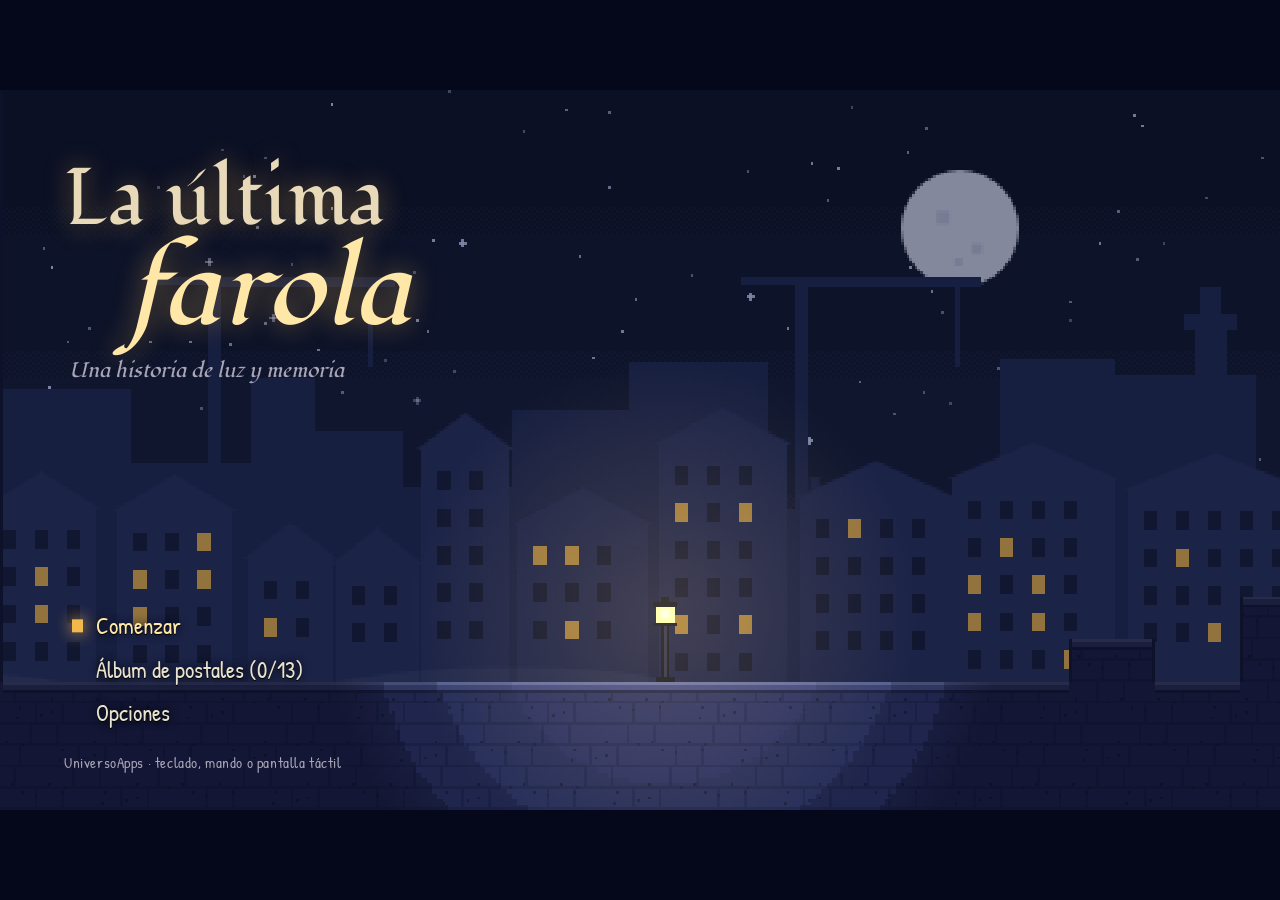
==== LaUltimaFarola/index.html @ 6240f527 "Add files via upload" ====
<!doctype html>
<html lang="es">
<head>
<meta charset="utf-8">
<title>La última farola</title>
<meta name="viewport" content="width=device-width, initial-scale=1, viewport-fit=cover, user-scalable=no">
<meta name="description" content="Un juego de plataformas sobre una niña, su abuela y una ciudad que se apaga. Jugalo en el navegador o instalalo en tu teléfono.">
<meta name="theme-color" content="#05071a">
<meta name="mobile-web-app-capable" content="yes">
<meta name="apple-mobile-web-app-capable" content="yes">
<meta name="apple-mobile-web-app-status-bar-style" content="black-translucent">
<meta name="apple-mobile-web-app-title" content="La última farola">
<link rel="manifest" href="manifest.webmanifest">
<link rel="icon" type="image/png" sizes="192x192" href="icon-192.png">
<link rel="apple-touch-icon" href="apple-touch-icon.png">
<link rel="preconnect" href="https://fonts.googleapis.com">
<link rel="preconnect" href="https://fonts.gstatic.com" crossorigin>
<link rel="stylesheet" href="https://fonts.googleapis.com/css2?family=Fondamento:ital@0;1&family=Patrick+Hand&display=swap">
<link rel="stylesheet" href="style.css">
</head>
<body>
<div id="app">
  <div id="frame">
    <canvas id="screen" width="480" height="270" aria-label="La última farola"></canvas>

    <div id="title-logo">
      <h1>La última <em>farola</em></h1>
      <p>Una historia de luz y memoria</p>
    </div>

    <div id="titlecard" hidden><span class="num"></span><span class="name"></span></div>
    <div id="hint" hidden></div>
    <div id="bark" hidden><b></b><span></span></div>
    <div id="caption" hidden></div>
    <div id="toast" hidden></div>
    <div id="cardtoast" hidden><b></b><span></span></div>

    <div id="dialog" hidden role="dialog" aria-live="polite">
      <div class="who"></div>
      <div class="text"></div>
      <div class="more" aria-hidden="true">▾</div>
    </div>

    <div id="memory" hidden role="dialog" aria-live="polite">
      <div class="label">Recuerdo</div>
      <h3></h3>
      <canvas width="140" height="64"></canvas>
      <p></p>
      <div class="more">Continuar ▸</div>
    </div>

    <div id="menus" hidden>
      <section id="m-title" class="screen" hidden>
        <nav class="list">
          <button class="mi" id="b-continue">Continuar</button>
          <button class="mi" id="b-new">Comenzar</button>
          <button class="mi" id="b-chapters">Capítulos</button>
          <button class="mi" id="b-album">Álbum de postales</button>
          <button class="mi" id="b-options">Opciones</button>
          <button class="mi" id="b-install">Instalar en el dispositivo</button>
        </nav>
        <footer>UniversoApps · teclado, mando o pantalla táctil</footer>
      </section>

      <section id="m-chapters" class="screen panel" hidden>
        <h2>Capítulos</h2>
        <div id="chapter-list" class="list"></div>
        <button class="mi wide" id="b-chap-back">Volver</button>
      </section>

      <section id="m-album" class="screen panel" hidden>
        <h2>Álbum de postales</h2>
        <div class="album">
          <div id="album-grid" class="grid"></div>
          <aside id="album-detail"><h4></h4><p></p></aside>
        </div>
      </section>

      <section id="m-options" class="screen panel" hidden>
        <h2>Opciones</h2>
        <div id="options-list" class="list"></div>
      </section>

      <section id="m-pause" class="screen panel narrow" hidden>
        <h2>Pausa</h2>
        <p id="pause-info" class="sub"></p>
        <nav class="list">
          <button class="mi" id="p-resume">Seguir jugando</button>
          <button class="mi" id="p-lamp">Volver a la última farola</button>
          <button class="mi" id="p-album">Álbum de postales</button>
          <button class="mi" id="p-options">Opciones</button>
          <button class="mi" id="p-title">Salir al inicio</button>
        </nav>
        <p id="pause-keys" class="sub small"></p>
      </section>

      <section id="m-install" class="screen panel narrow" hidden>
        <h2>Instalar el juego</h2>
        <p id="install-text" class="sub"></p>
        <button class="mi wide" id="b-install-back">Entendido</button>
      </section>

      <section id="m-end" class="screen panel narrow end" hidden>
        <h2>Fin</h2>
        <p class="sub">La última farola</p>
        <p class="credits">Historia, diseño y programación: UniversoApps<br>Música: «La canción de Alba», vals original</p>
        <p id="end-cards" class="sub"></p>
        <nav class="list">
          <button class="mi" id="e-album">Ver el álbum</button>
          <button class="mi" id="e-title">Volver al inicio</button>
        </nav>
      </section>
    </div>
  </div>

  <div id="touch" hidden>
    <div id="stick-zone"></div>
    <div id="stick-ghost" aria-hidden="true"></div>
    <div id="stick-base"><div id="stick-knob"></div></div>
    <button class="tbtn" id="t-dash" data-act="dash" aria-label="Impulso"><span class="ic">»</span><span class="lb">Impulso</span></button>
    <button class="tbtn" id="t-spark" data-act="spark" aria-label="Chispa"><span class="ic">✦</span><span class="lb">Chispa</span></button>
    <button class="tbtn" id="t-jump" data-act="jump" aria-label="Saltar"><span class="ic">▲</span><span class="lb">Saltar</span></button>
    <button id="t-pause" aria-label="Pausa">❚❚</button>
  </div>

  <div id="rotate" hidden>
    <div class="phone" aria-hidden="true"></div>
    <p>Girá el teléfono para jugar</p>
  </div>
</div>

<script src="data.js"></script>
<script src="art.js"></script>
<script src="audio.js"></script>
<script src="input.js"></script>
<script src="game.js"></script>
<script src="ui.js"></script>
<script src="main.js"></script>
</body>
</html>
---- LaUltimaFarola/style.css ----
/* La última farola — estilos
   Concepto: un único mundo nocturno. Papel sepia y luz de farol sobre azul de puerto.
   --u = un píxel del juego (480x270) en píxeles de pantalla. */
:root {
  --night: #05071a;
  --ink: #e9e2cf;
  --ink-dim: #a9a5b8;
  --amber: #f2b84b;
  --amber-hi: #ffe7a8;
  --sepia: #e8d9b8;
  --sepia-ink: #3a2c20;
  --panel: rgba(8, 11, 32, 0.9);
  --line: rgba(242, 184, 75, 0.35);
  --display: 'Fondamento', 'Palatino Linotype', 'Book Antiqua', Georgia, serif;
  --hand: 'Patrick Hand', 'Comic Neue', 'Trebuchet MS', sans-serif;
  --u: 2px;
  color-scheme: dark;
}
html, body { height: 100%; margin: 0; background: var(--night); color: var(--ink); overflow: hidden; overscroll-behavior: none; }
body { font-family: var(--hand); -webkit-user-select: none; user-select: none; -webkit-touch-callout: none; touch-action: none; -webkit-tap-highlight-color: transparent; }
#app { position: fixed; inset: 0; background: var(--night); }
#frame { position: absolute; overflow: hidden; background: #000; }
#screen { width: 100%; height: 100%; display: block; image-rendering: pixelated; image-rendering: crisp-edges; }
[hidden] { display: none !important; }

/* ---------- logo de título ---------- */
#title-logo { position: absolute; left: calc(var(--u) * 24); top: calc(var(--u) * 26); pointer-events: none; }
#title-logo h1 { margin: 0; font-family: var(--display); font-weight: 400; color: var(--sepia); font-size: calc(var(--u) * 30); line-height: 1; text-wrap: balance; text-shadow: 0 0 calc(var(--u) * 10) rgba(242, 184, 75, 0.45); letter-spacing: 0.01em; }
#title-logo h1 em { display: block; color: var(--amber-hi); font-size: 1.32em; padding-left: 0.6em; }
#title-logo p { margin: calc(var(--u) * 4) 0 0 calc(var(--u) * 2); font-family: var(--display); font-style: italic; color: var(--ink-dim); font-size: max(13px, calc(var(--u) * 8)); }

/* ---------- menús ---------- */
#menus { position: absolute; inset: 0; }
.screen { position: absolute; inset: 0; display: flex; flex-direction: column; }
#m-title { justify-content: flex-end; align-items: flex-start; padding: 0 0 calc(var(--u) * 14) calc(var(--u) * 24); }
#m-title .list { gap: calc(var(--u) * 2); }
#m-title footer { margin-top: calc(var(--u) * 8); font-size: max(11px, calc(var(--u) * 5.5)); color: var(--ink-dim); letter-spacing: 0.04em; }
.panel { background: linear-gradient(180deg, rgba(5, 7, 26, 0.86), rgba(5, 7, 26, 0.95)); padding: calc(var(--u) * 14) calc(var(--u) * 24); overflow-y: auto; align-items: center; gap: calc(var(--u) * 6); }
.panel h2 { margin: 0; font-family: var(--display); font-weight: 400; color: var(--amber-hi); font-size: max(20px, calc(var(--u) * 16)); }
.panel .sub { margin: 0; color: var(--ink-dim); font-size: max(14px, calc(var(--u) * 7)); text-align: center; max-width: 62ch; line-height: 1.35; }
.panel .sub.small { font-size: max(12px, calc(var(--u) * 5.5)); }
.list { display: flex; flex-direction: column; gap: calc(var(--u) * 3); width: min(100%, calc(var(--u) * 230)); }
.mi {
  font-family: var(--hand); font-size: max(15px, calc(var(--u) * 8.5)); color: var(--ink); background: transparent; border: 0; text-align: left;
  padding: calc(var(--u) * 2) calc(var(--u) * 6) calc(var(--u) * 2) calc(var(--u) * 12); cursor: pointer; position: relative; border-radius: 3px; line-height: 1.2;
}
.mi::before { content: ''; position: absolute; left: calc(var(--u) * 3); top: 50%; width: calc(var(--u) * 4); height: calc(var(--u) * 5); transform: translateY(-50%); background: var(--amber); opacity: 0; box-shadow: 0 0 calc(var(--u) * 6) var(--amber); transition: opacity 0.15s; }
.mi:hover, .mi:focus-visible, .mi:focus { outline: none; color: var(--amber-hi); }
.mi:focus::before, .mi:hover::before { opacity: 1; }
.mi:disabled { color: #4c4a60; cursor: default; }
.mi:disabled::before { display: none; }
.mi.wide { text-align: center; padding-left: calc(var(--u) * 6); margin-top: calc(var(--u) * 4); border: 1px solid var(--line); }
#m-title .mi { text-shadow: 0 1px 0 #000, 0 0 8px rgba(0, 0, 0, 0.9); }

.chapter { display: grid; grid-template-columns: calc(var(--u) * 42) 1fr auto; align-items: baseline; gap: calc(var(--u) * 6); border-bottom: 1px solid rgba(233, 226, 207, 0.08); }
.chapter .cnum { font-family: var(--display); color: var(--amber); font-size: 0.8em; }
.chapter .ccards { color: var(--ink-dim); font-size: 0.75em; font-variant-numeric: tabular-nums; }

.opt { display: flex; justify-content: space-between; gap: calc(var(--u) * 8); border-bottom: 1px solid rgba(233, 226, 207, 0.08); }
.opt .val { color: var(--amber-hi); font-variant-numeric: tabular-nums; }
.note { color: var(--ink-dim); font-size: max(12px, calc(var(--u) * 5.5)); margin: calc(var(--u) * 4) 0 0; line-height: 1.35; }

.album { display: grid; grid-template-columns: minmax(0, 1.3fr) minmax(0, 1fr); gap: calc(var(--u) * 10); width: 100%; max-width: calc(var(--u) * 400); }
.grid { display: grid; grid-template-columns: repeat(4, minmax(0, 1fr)); gap: calc(var(--u) * 4); align-content: start; }
.card { background: #1a1a30; border: 1px dashed #3a3a58; color: #5a5a78; text-align: center; padding: calc(var(--u) * 6) calc(var(--u) * 2); font-size: max(12px, calc(var(--u) * 6)); min-height: calc(var(--u) * 30); }
.card::before { display: none; }
.card.got { background: var(--sepia); color: var(--sepia-ink); border: 1px solid #b89a6a; transform: rotate(-1.5deg); }
.card.got:nth-child(even) { transform: rotate(1.2deg); }
.card:focus, .card:hover { outline: 2px solid var(--amber); outline-offset: 2px; color: inherit; }
.card.got:focus, .card.got:hover { color: var(--sepia-ink); }
.grid .mi.wide { grid-column: 1 / -1; }
#album-detail { background: var(--sepia); color: var(--sepia-ink); padding: calc(var(--u) * 8); border-radius: 2px; transform: rotate(0.8deg); align-self: start; box-shadow: 0 calc(var(--u) * 3) 0 rgba(0, 0, 0, 0.35); }
#album-detail h4 { margin: 0 0 calc(var(--u) * 3); font-family: var(--display); font-weight: 400; font-size: max(16px, calc(var(--u) * 9)); }
#album-detail p { margin: 0; font-size: max(14px, calc(var(--u) * 7)); line-height: 1.35; }
.end h2 { font-size: max(32px, calc(var(--u) * 30)); }
.credits { color: var(--ink); text-align: center; font-size: max(13px, calc(var(--u) * 6.5)); line-height: 1.5; margin: 0; }

/* ---------- capa de juego ---------- */
#dialog {
  position: absolute; left: calc(var(--u) * 40); right: calc(var(--u) * 40); top: calc(var(--u) * 8);
  background: var(--panel); border: 1px solid var(--line); border-radius: 3px; padding: calc(var(--u) * 6) calc(var(--u) * 10) calc(var(--u) * 8);
  min-height: calc(var(--u) * 34); opacity: 0; transform: translateY(-6px); transition: opacity 0.2s, transform 0.2s; cursor: pointer;
}
#dialog.show { opacity: 1; transform: none; }
#dialog .who { font-family: var(--display); font-size: max(13px, calc(var(--u) * 7)); margin-bottom: calc(var(--u) * 2); }
#dialog .text { font-size: max(16px, calc(var(--u) * 9)); line-height: 1.3; color: var(--ink); min-height: 2.6em; }
#dialog.narr .text { font-family: var(--display); font-style: italic; color: var(--sepia); text-align: center; }
#dialog .more { position: absolute; right: calc(var(--u) * 6); bottom: calc(var(--u) * 3); color: var(--amber); opacity: 0; font-size: max(14px, calc(var(--u) * 7)); }
#dialog .more.on { opacity: 1; animation: bob 0.9s infinite; }
@keyframes bob { 50% { transform: translateY(3px); } }

#memory {
  position: absolute; left: 50%; top: 50%; width: min(86%, calc(var(--u) * 260)); transform: translate(-50%, -46%) rotate(-1deg); opacity: 0;
  background: var(--sepia); color: var(--sepia-ink); padding: calc(var(--u) * 10) calc(var(--u) * 14); border-radius: 2px;
  box-shadow: 0 0 0 calc(var(--u) * 200) rgba(20, 12, 4, 0.55), 0 calc(var(--u) * 4) 0 rgba(0, 0, 0, 0.4); transition: opacity 0.4s, transform 0.4s; text-align: center; cursor: pointer;
}
#memory.show { opacity: 1; transform: translate(-50%, -50%) rotate(-1deg); }
#memory .label { font-size: max(11px, calc(var(--u) * 5.5)); letter-spacing: 0.2em; text-transform: uppercase; color: #8a6a48; }
#memory h3 { margin: calc(var(--u) * 2) 0 calc(var(--u) * 4); font-family: var(--display); font-weight: 400; font-size: max(18px, calc(var(--u) * 11)); }
#memory canvas { width: calc(var(--u) * 140); max-width: 100%; height: auto; image-rendering: pixelated; }
#memory p { margin: calc(var(--u) * 4) 0 calc(var(--u) * 2); font-size: max(15px, calc(var(--u) * 8)); line-height: 1.35; text-wrap: pretty; }
#memory .more { font-size: max(12px, calc(var(--u) * 6)); color: #8a6a48; opacity: 0; transition: opacity 0.3s; }
#memory .more.on { opacity: 1; }

#titlecard { position: absolute; left: 0; right: 0; top: 34%; text-align: center; pointer-events: none; opacity: 0; transition: opacity 0.9s; }
#titlecard.show { opacity: 1; }
#titlecard .num { display: block; font-family: var(--display); font-style: italic; color: var(--amber); font-size: max(14px, calc(var(--u) * 8)); letter-spacing: 0.08em; }
#titlecard .name { display: block; font-family: var(--display); color: var(--sepia); font-size: max(26px, calc(var(--u) * 22)); text-shadow: 0 0 calc(var(--u) * 8) rgba(0, 0, 0, 0.9); }

#hint, #bark, #toast, #caption, #cardtoast { position: absolute; pointer-events: none; opacity: 0; transition: opacity 0.35s, transform 0.35s; }
#hint.show, #bark.show, #toast.show, #caption.show, #cardtoast.show { opacity: 1; }
#hint { bottom: calc(var(--u) * 6); left: 50%; transform: translateX(-50%); background: rgba(5, 7, 26, 0.78); border: 1px solid rgba(233, 226, 207, 0.15); padding: calc(var(--u) * 3) calc(var(--u) * 8); border-radius: 3px; font-size: max(14px, calc(var(--u) * 7)); white-space: nowrap; max-width: 92%; overflow: hidden; text-overflow: ellipsis; }
#bark { left: 50%; top: calc(var(--u) * 12); transform: translateX(-50%); text-align: center; width: 80%; font-size: max(15px, calc(var(--u) * 8.5)); text-shadow: 0 1px 2px #000, 0 0 8px #000; }
#bark b { display: block; font-family: var(--display); font-weight: 400; font-size: 0.8em; }
#bark.fog span { font-family: var(--display); font-style: italic; color: #e6e8f6; }
#toast { left: calc(var(--u) * 8); bottom: calc(var(--u) * 24); background: var(--panel); border: 1px solid var(--line); padding: calc(var(--u) * 4) calc(var(--u) * 8); border-radius: 3px; max-width: calc(var(--u) * 170); transform: translateY(-4px); }
#toast.show { transform: none; }
#toast b { display: block; font-family: var(--display); font-weight: 400; color: var(--amber-hi); font-size: max(14px, calc(var(--u) * 7.5)); }
#toast span { font-size: max(13px, calc(var(--u) * 6.5)); color: var(--ink); }
#cardtoast { right: calc(var(--u) * 8); bottom: calc(var(--u) * 10); background: var(--sepia); color: var(--sepia-ink); padding: calc(var(--u) * 3) calc(var(--u) * 8); transform: rotate(-2deg); border-radius: 2px; }
#cardtoast b { display: block; font-size: max(11px, calc(var(--u) * 5.5)); letter-spacing: 0.1em; text-transform: uppercase; color: #8a6a48; font-weight: 400; }
#cardtoast span { font-family: var(--display); font-size: max(14px, calc(var(--u) * 8)); }
#caption { left: 10%; right: 10%; top: calc(var(--u) * 30); text-align: center; font-family: var(--display); font-style: italic; color: #fff3dc; font-size: max(17px, calc(var(--u) * 11)); text-shadow: 0 0 calc(var(--u) * 6) rgba(60, 20, 30, 0.9), 0 1px 2px #000; text-wrap: balance; }

/* ---------- controles táctiles ---------- */
#touch { position: fixed; inset: 0; pointer-events: none; z-index: 5; }
#stick-zone { position: absolute; left: 0; bottom: 0; width: 45%; height: 78%; pointer-events: auto; touch-action: none; }
#stick-ghost { position: absolute; left: calc(env(safe-area-inset-left, 0px) + 28px); bottom: calc(env(safe-area-inset-bottom, 0px) + 28px); width: 110px; height: 110px; border-radius: 50%; border: 2px dashed rgba(233, 226, 207, 0.22); pointer-events: none; }
#stick-ghost::after { content: '◂  ▸'; position: absolute; inset: 0; display: grid; place-items: center; color: rgba(233, 226, 207, 0.35); font-size: 20px; letter-spacing: 6px; }
#stick-base { position: absolute; width: 110px; height: 110px; margin: -55px 0 0 -55px; border-radius: 50%; background: rgba(233, 226, 207, 0.08); border: 2px solid rgba(233, 226, 207, 0.3); opacity: 0; pointer-events: none; }
#stick-base.on { opacity: 1; }
#stick-base.on ~ #stick-ghost, #touch:has(#stick-base.on) #stick-ghost { opacity: 0; }
#stick-knob { position: absolute; left: 50%; top: 50%; width: 48px; height: 48px; border-radius: 50%; background: rgba(242, 184, 75, 0.55); box-shadow: 0 0 14px rgba(242, 184, 75, 0.6); transform: translate(-50%, -50%); }
.tbtn {
  position: absolute; pointer-events: auto; touch-action: none; border-radius: 50%; border: 2px solid rgba(233, 226, 207, 0.35); background: rgba(5, 7, 26, 0.45);
  color: var(--ink); display: grid; place-items: center; align-content: center; gap: 0; font-family: var(--hand); padding: 0;
}
.tbtn .ic { font-size: 24px; line-height: 1; color: var(--amber-hi); }
.tbtn .lb { font-size: 11px; opacity: 0.8; }
.tbtn.down { background: rgba(242, 184, 75, 0.35); border-color: var(--amber); transform: scale(0.94); }
#t-jump { width: 86px; height: 86px; right: calc(env(safe-area-inset-right, 0px) + 22px); bottom: calc(env(safe-area-inset-bottom, 0px) + 26px); }
#t-spark { width: 66px; height: 66px; right: calc(env(safe-area-inset-right, 0px) + 122px); bottom: calc(env(safe-area-inset-bottom, 0px) + 22px); }
#t-dash { width: 66px; height: 66px; right: calc(env(safe-area-inset-right, 0px) + 36px); bottom: calc(env(safe-area-inset-bottom, 0px) + 126px); }
#t-dash .ic { color: #c4adf0; }
#touch.big #t-jump { width: 104px; height: 104px; }
#touch.big #t-spark { width: 80px; height: 80px; right: calc(env(safe-area-inset-right, 0px) + 138px); }
#touch.big #t-dash { width: 80px; height: 80px; bottom: calc(env(safe-area-inset-bottom, 0px) + 146px); }
#touch.big #stick-ghost, #touch.big #stick-base { width: 130px; height: 130px; }
#touch.big #stick-base { margin: -65px 0 0 -65px; }
#t-pause { position: absolute; pointer-events: auto; right: calc(env(safe-area-inset-right, 0px) + 14px); top: calc(env(safe-area-inset-top, 0px) + 12px); width: 44px; height: 44px; border-radius: 10px; border: 1px solid rgba(233, 226, 207, 0.3); background: rgba(5, 7, 26, 0.45); color: var(--ink); font-size: 14px; }

/* ---------- girar el teléfono ---------- */
#rotate { position: fixed; inset: 0; z-index: 20; background: var(--night); display: grid; place-content: center; justify-items: center; gap: 18px; padding: 24px max(16px, env(safe-area-inset-left, 0px)); text-align: center; }
#rotate p { font-family: var(--display); font-size: 22px; color: var(--sepia); margin: 0; }
#rotate .phone { width: 46px; height: 78px; border: 3px solid var(--amber); border-radius: 9px; animation: turn 2.4s ease-in-out infinite; box-shadow: 0 0 18px rgba(242, 184, 75, 0.4); }
@keyframes turn { 0%, 30% { transform: rotate(0); } 60%, 100% { transform: rotate(-90deg); } }

@media (prefers-reduced-motion: reduce) {
  #rotate .phone, #dialog .more.on { animation: none; }
  #memory, #dialog, #titlecard { transition: none; }
}
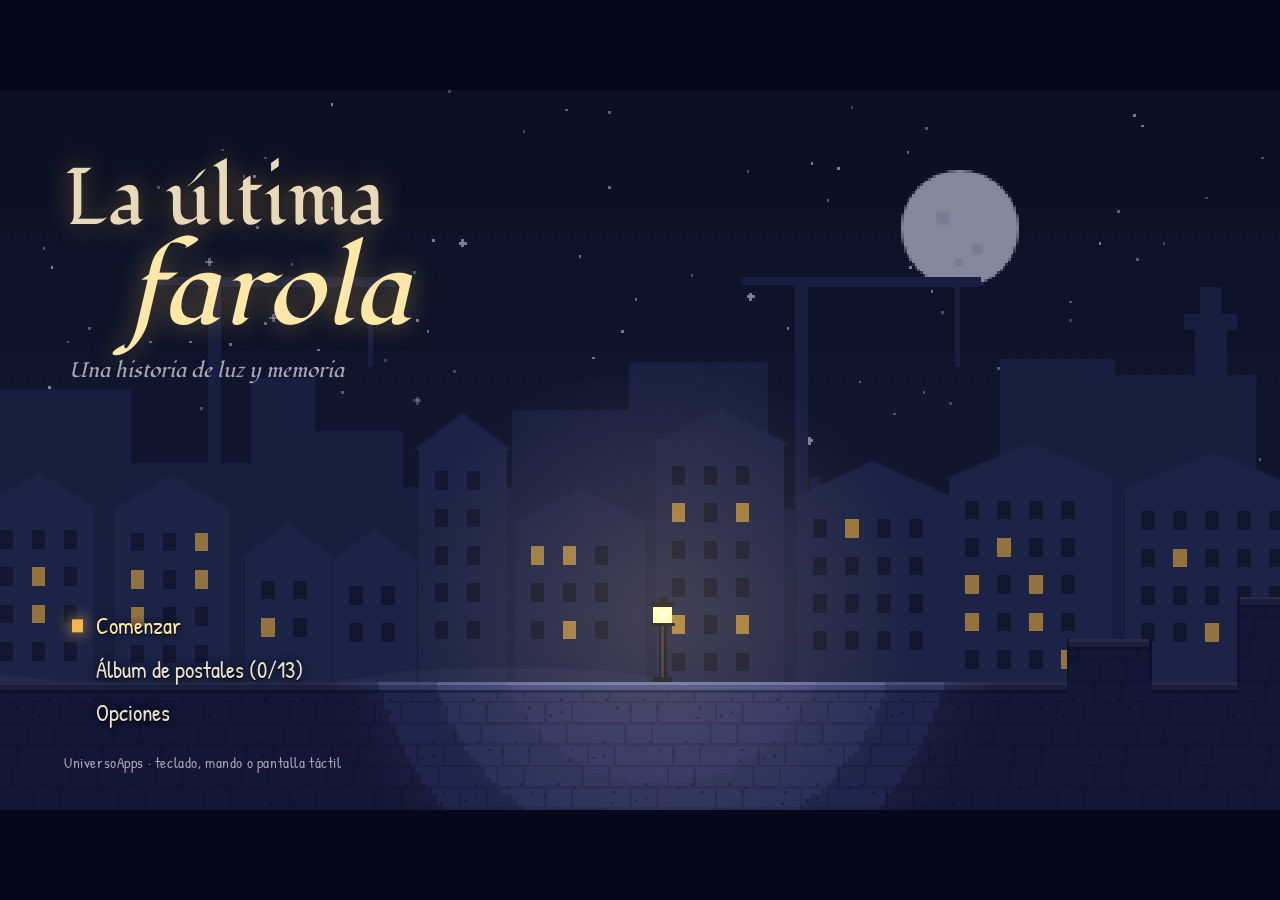
==== commit 21010b0b: "Update index.html" ====
--- a/LaUltimaFarola/index.html
+++ b/LaUltimaFarola/index.html
@@ -10,7 +10,7 @@
 <meta name="apple-mobile-web-app-capable" content="yes">
 <meta name="apple-mobile-web-app-status-bar-style" content="black-translucent">
 <meta name="apple-mobile-web-app-title" content="La última farola">
-<link rel="manifest" href="manifest.webmanifest">
+<link rel="manifest" href="../manifest.webmanifest">
 <link rel="icon" type="image/png" sizes="192x192" href="icon-192.png">
 <link rel="apple-touch-icon" href="apple-touch-icon.png">
 <link rel="preconnect" href="https://fonts.googleapis.com">
